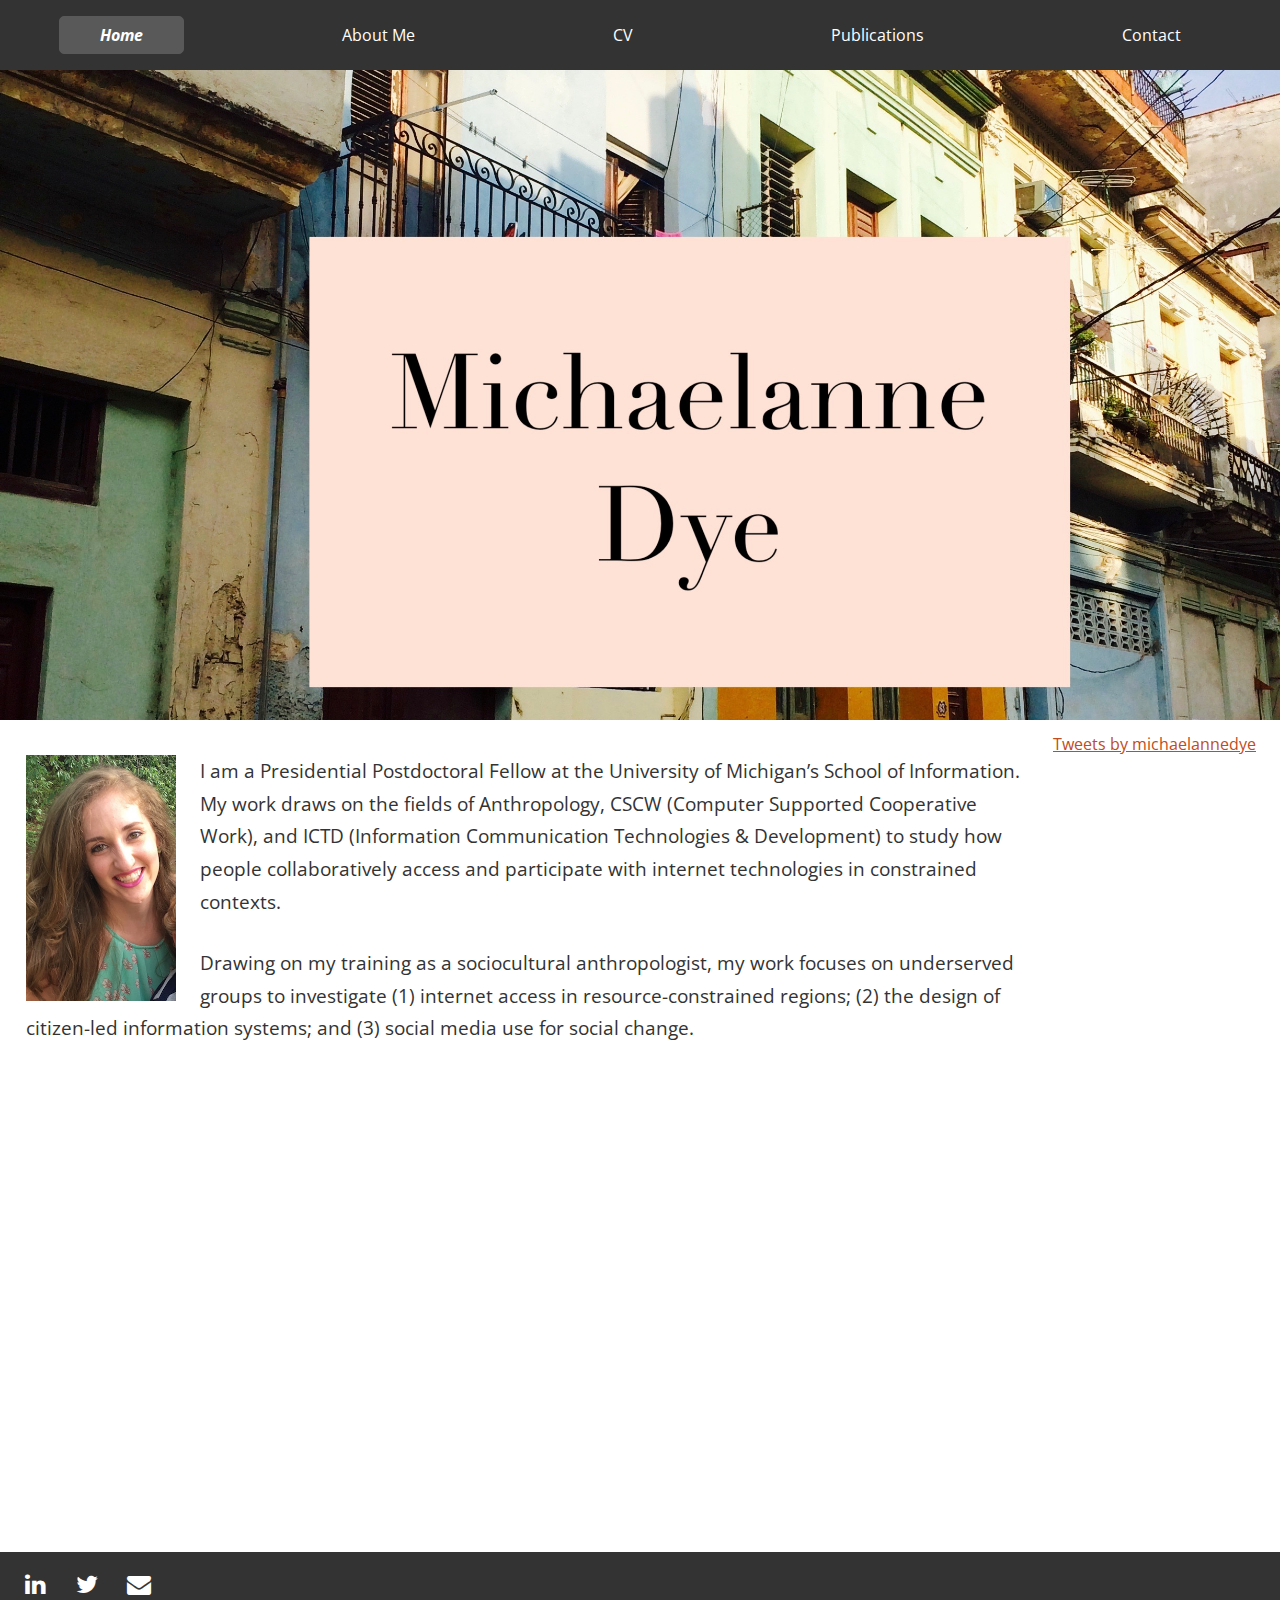
==== index.html @ e928bdb2 "Fixed W3 Errors and Warnings" ====
<!DOCTYPE html>
<html lang="en">
<head>
    <meta charset="utf-8">
    <meta name="viewport" content="width=device-width, initial-scale=1">
    <link rel="stylesheet" type="text/css" href="css/html5reset.css">
    <link rel="stylesheet" type="text/css" href="css/style.css">
    <link rel="stylesheet" href="https://cdnjs.cloudflare.com/ajax/libs/font-awesome/4.7.0/css/font-awesome.min.css">
    <link rel="stylesheet" href="https://fonts.googleapis.com/css?family=Open+Sans">
    <meta name = 'viewport' content='width=device-width, initial-scale=1'>
    <title>Home - Michaelanne Dye</title>
  </head>
<body>
    <div class="skip"><a  href="#content">Skip to content</a></div>
  <div class="stick">
      <nav id="site-navigation" class="main-navigation clear">
        <div class="nav-container">
        <ul id="nav-list" class="nav-menu" aria-expanded="false">
           <li id="home" class = "current"><a href="index.html" aria-current="page">Home</a></li>
           <li id="about_me"><a href="aboutmich.html">About Me</a></li>
           <li id="cv"><a target="_blank" rel="noopener noreferrer" href="uploads/michaelannedye_cv_2019.pdf">CV</a></li>
           <li id="publications"><a href="publications.html">Publications</a></li>
           <li id="contact"><a href="contactmich.html">Contact</a></li>
         </ul>
       </div>
     </nav>

      </div><!-- .sticky -->

      <div class="header-bg">
        <div id="home-branding" class="site-branding">
	<span class="background-image" role="img" aria-label="Michaelanne Dye"> </span>
        </div><!-- .site-branding -->
      </div><!-- .header-bg -->
<div class="home-page page">


	<div id="content" class="site-content">

  <div id="primary" class="content-area">

	<main id="main" class="site-main">


	<div class="home-content">
    <div id = "home-paragraphs">


  		<p><img id = "michaelanne_home_img" src = "images/michaelanne.jpg" alt = "Photo of Michaelanne Dye">
  			I am a Presidential Postdoctoral Fellow at the University of Michigan’s School of Information.&nbsp;
  			My work draws on the fields of Anthropology, CSCW (Computer Supported Cooperative Work), and ICTD
  			(Information Communication Technologies &amp; Development) to study how people collaboratively access and participate with internet technologies in
  			constrained contexts.</p>
  		<p>Drawing on my training as a sociocultural anthropologist, my work focuses on underserved groups to investigate (1) internet access in
  			resource-constrained regions; (2) the design of citizen-led information systems; and (3) social media use for social change.</p>
  		<!-- <p>Read more about me <a href="aboutmich.html">here</a>.</p> -->
    </div> <!-- home-paragraphs -->

    <div class="skip_t"><a  href="#foot">Skip Twitter Stream</a></div>
    <div id = "twitter-mobile"  class="twitter_div" role="complementary">
      <!-- Twitter stream -->
    	<a class="twitter-timeline" data-lang="en"  data-height="500" data-theme="light"
      href="https://twitter.com/michaelannedye?ref_src=twsrc%5Etfw"
      aria-label="Start of twitter timeline">Tweets by michaelannedye</a>
    	<script async src="https://platform.twitter.com/widgets.js"></script>
    </div><!-- #twitter_mobile -->

    <div id = "twitter-tablet"  class="twitter_div" role="complementary">
      <!-- Twitter stream -->
      <a class="twitter-timeline" data-lang="en"  data-height="700" data-theme="light"
      href="https://twitter.com/michaelannedye?ref_src=twsrc%5Etfw"
      aria-label="Start of twitter timeline">Tweets by michaelannedye</a>
      <script async src="https://platform.twitter.com/widgets.js"></script>
    </div><!-- #twitter_tablet -->

    <div id = "twitter-desktop"  class="twitter_div" role="complementary">
      <!-- Twitter stream -->

      <a class="twitter-timeline" data-lang="en"  data-height="450" data-theme="light"
      href="https://twitter.com/michaelannedye?ref_src=twsrc%5Etfw"
      aria-label="Start of twitter timeline">Tweets by michaelannedye</a>
      <script async src="https://platform.twitter.com/widgets.js"></script>
    </div><!-- #twitter_desktop -->

	</div><!-- .entry-content -->
	</main><!-- #main -->

  </div><!-- #primary -->
	</div><!-- #content -->



</div><!-- #home-page -->

<div class="footer-wrap clear" id = "foot">
    <footer>
      <a href="https://www.linkedin.com/in/michaelannedye/" target="_blank" rel="noopener noreferrer" aria-label="Linkedin Link"><i class="fa fa-linkedin"></i></a>
			<a href="https://twitter.com/michaelannedye" target="_blank" rel="noopener noreferrer" aria-label="Twitter Link"><i class="fa fa-twitter"></i></a>
			<a href="mailto:mmtd@umich.edu" target="_blank" rel="noopener noreferrer" aria-label="Email Link"><i class="fa fa-envelope"></i></a>
    </footer>
  </div><!-- .footer-wrap -->


</body>
</html>
---- css/style.css ----
/* This is our main stylesheet */
  /* Mobile view*/

  /* COMMON FOR EVERY PAGE */
  /* Header image at top of site */
  .site-branding{
    min-height: 150px;
    background-image: url("../images/header-thin1.jpg");
    background-repeat: no-repeat;
    margin:0;
    background-attachment: scroll;
    background-size: 100%;
    background-position: center;
    align-items: center;
  }

  .nav-menu {
    display: flex;
    flex-direction: row;
    height: 70px;
    flex: 0 0 100%;
    overflow: hidden;
    background-color: #333;
    list-style: none;
    justify-content: space-around;
    align-items: center;
    margin: 0;
    font-family: "Open Sans", sans-serif;
    color: #004E89;
  }
  a:hover{
    font-weight: bold;
    text-decoration: underline;
  }
  /* How navbar indicates the current page */
  .current a {
    background-color: #595959;
    padding: 10px;
    color: white !important;
    border: 1px solid #595959;
    border-radius: 5px;
    font-style: italic;
    font-weight: bold;
}
  /* Navbar links */
  .nav-menu a {
    display: flex;
    color: #FFFF;
    text-align: center;
    text-decoration: none;
    justify-content: right;
    padding-left: 40px;
    padding-right: 40px;
  }

  .nav-menu a:hover {
    font-weight: bold;
    text-decoration: underline;
    animation: shake 0.82s cubic-bezier(.36,.07,.19,.97) both;
    transform: translate3d(0, 0, 0);
    backface-visibility: hidden;
  }

  h2{
    font-family: "Open Sans", sans-serif;
    margin: 1em;
    color: #333;
    font-size: 28px;
    margin-top: 40px;
  }


  @keyframes shake {
    10%, 90% {
      transform: translate3d(-1px, 0, 0);
    }

    20%, 80% {
      transform: translate3d(2px, 0, 0);
    }

    30%, 50%, 70% {
      transform: translate3d(-4px, 0, 0);
    }

    40%, 60% {
      transform: translate3d(4px, 0, 0);
    }
  }
  .home-page, .page{
    margin:1em;
    font-family: "Open Sans", sans-serif;
  }
  /* The sticky class is added to the navbar with JS when it reaches its scroll position */
  .sticky {
    position: fixed;
    top: 0;
    width: 100%;
  }

  /* Add some top padding to the page content to prevent sudden quick movement (as the navigation bar gets a new position at the top of the page (position:fixed and top:0) */
  .sticky + .content-area {
    padding-top: 60px;
  }

  .skip a{
    background: white;
    left: 0;
    padding: 6px;
    position: absolute;
    top:-40px;
    -webkit-transition: top 1s ease-out;
    transition: top 1s ease-out;
    z-index: 1;
  }
  a {
    color: #bf4c22;
  }

  .skip a:focus{
    top:0;
  }

  *:focus{
    border: solid 2px white;
  }

  p{
    font-family: "Open Sans", sans-serif;
    color: #333;
    padding: 20px;
    line-height: normal;
    font-size: 1.2em;
  }
  .page{
    min-height: calc(100vh - 100px);
  }
  footer{
    display: inline-block;
    position: sticky;
    left: 0;
    height: 20%;
    width: 100%;
    color: white;
    background-color: #333;
    font-size: 50px;
    text-align: center;
    padding-top: 10px;
    padding-bottom: 10px;

  }

  i {
    color: white;
    padding: 10px;
    padding-top: 30px;
    padding-bottom: 30px;
    width: 15%;
    margin-left: 15px;
    object-fit: contain;
  }

  /* HOME PAGE / INDEX.HTML ONLY */


  #home-branding {
    background-image: url("../images/color-header.jpg");
    background-repeat: no-repeat;
    background-size: 100%;
    background-position: center;
    min-height: 100px;
    margin: 0;
    align-items: center;
    height: 410px;
  }

  /* paragraph settings for home page */
  .home-content p{
    display: block;
    margin-block-start: 1em;
    margin-block-end: 1em;
    margin-inline-start: 0px;
    margin-inline-end: 0px;

    font-weight: normal;
    font-size: 1.2em;
    line-height: 1.7;
    margin-bottom: 1.5em;
    margin-left: .5em;
    margin-right:.5em;
    text-rendering: optimizeLegibility;
    padding:0;
  }
  #michaelanne_home_img{
    width: 35vw;
    display: inline;
    float: left;
    margin-right: 1.25em;
    margin-bottom: 0.1em;
  }
  .home-content p{
    display: block;
    margin-block-start: 1em;
    margin-block-end: 1em;
    margin-inline-start: 0px;
    margin-inline-end: 0px;

    font-weight: normal;
    font-size: 1.2em;
    line-height: 1.7;
    margin-bottom: 1.5em;
    margin-left: .5em;
    margin-right:.5em;
    text-rendering: optimizeLegibility;
  }

  .skip_t a{
    background: white;
    left: 0;
    padding: 6px;
    position: fixed;
    top:-40px;
    -webkit-transition: top 1s ease-out;
    transition: top 1s ease-out;
    z-index: 1;
    width: 150px;
  }

  .skip_t a:focus{
    top:0px;
  }
  .skip_t{
    left: 0;
    padding: 6px;
    position: absolute;
    top:-40px;
  }

  .twitter_div{
    margin-left: .5em;
    margin-right:.5em;
  }
  #twitter-mobile{
    display:block;
  }
  #twitter-tablet{
    display:none;
  }
  #twitter-desktop{
    display:none;
  }

  /* ABOUT PAGE ONLY*/

  #footer_div{
    grid-column: 1/-1;
    grid-row: 10/auto;
  }
    /* About Page */

  body{
    background-color: #FFFF;

  }

  .container1{
    display: grid;
    grid-template-columns: repeat(4, 1fr);
    grid-row-gap: 15px;
    grid-template-rows: 30px auto auto auto auto auto 100px;
  }

  .wedding-image{
    grid-column: 1/-1;
    grid-row: 3/4;

  }
  .newstext{
    grid-column: 1/-1;
    grid-row: 6/7;
  }
  .abouttext{
    grid-column: 1/-1;
    grid-row: 4/5;
  }
  .newstitle{
    grid-column: 1/-1;
    grid-row: 5/6;
  }



  /* PUBLICATIONS PAGE ONLY */
/* Accordian Links - Publications */
.accordion {
  background-color: #eee;
  color: #444;
  cursor: pointer;
  padding: 18px;
  width: 100%;
  height: 100px;
  border: none;
  outline: none;
  font-size:32px;
  transition: 0.5s;
}

.active, .accordion:hover {
  background-color: #ccc;
}

.panel {
  padding: 0 18px;
  background-color: white;
  max-height: 0;
  overflow: hidden;
  transition: max-height 1s ease-in-out;
}

.form {
  background-color: white;
}
/* End Accordian Links */


/* CONTACT PAGE ONLY */
input[type=text], select, textarea {
  width: 100%;
  padding: 12px;
  border: 1px solid #ccc;
  border-radius: 4px;
  box-sizing: border-box;
  margin-top: 6px;
  margin-bottom: 16px;
  resize: vertical;
}

input[type=submit] {
  background-color: #505050;
  color: white;
  padding: 12px 20px;
  border: none;
  border-radius: 4px;
  cursor: pointer;
}

input[type=submit]:hover {
  background-color: #333;
}

.content-container {
  border-radius: 5px;
  background-color: #f2f2f2;
  padding: 20px;
}


  /* Tablet */

@media screen and (min-width: 700px){
/* COMMON WITH ALL PAGES */
  .site-branding{
    min-height: 200px;
  }
  /* HOME PAGE */
  #home-branding {
    background-attachment: fixed;
    height: 650px;
  }
  #michaelanne_home_img{
    max-width: 150px;
  }
  .home-content{
    display:grid;
  }
  #home-paragraphs{
    grid-column: 1/ span 1;
  }
  .twitter_div{
    grid-column: 2/span 1;
  }

  #twitter-mobile{
    display:none;
  }
  #twitter-tablet{
    display:block;
  }
  #twitter-desktop{
    display:none;
  }

    /* ABOUT PAGE */
  #footer_div{
    grid-template-rows: 1fr;
    min-height:80px;
    grid-template-columns: auto auto auto auto auto auto;
  }

}

/* Desktop */
@media screen and (min-width: 900px){
  /* COMMON FOR ALL PAGES */
  .site-branding{
    min-height: 300px;
  }
  i {
    color: white;
    width: 10px;
    padding: 10px;
}

  footer {
    font-size: 24px;
    height: 40px;
    text-align: left;
  }
  /* HOME PAGE ONLY */
  #twitter-mobile{
    display:none;
  }
  #twitter-tablet{
    display:none;
  }
  #twitter-desktop{
    display:block;
  }

    /* ABOUT PAGE ONLY */
  .wedding-image{
    grid-column: 1/2;
    margin-left: 60px;
    margin-top: 25px;

  }
  .newstitle{
    grid-column: 2/4;
    grid-row: 5/6;
  }

  .newstext{
    grid-column: 1/4;
    margin-left: 60px;
  }
  .abouttext{
    grid-column: 2/5;
    grid-row: 3/4;
    margin-right: 40px;
  }


}
@media screen and (min-width: 1300px){
  /* COMMON FOR ALL PAGES */
  .site-branding{
    min-height: 350px;
  }
}

/* Reduce motion */
@media screen and (prefers-reduced-motion: reduce){
  /* COMMON FOR ALL PAGES */
  html{
      scroll-behavior: auto; /* Removes scroll animation */
  }
  .skip a{
    -webkit-transition: default;
    transition: default;
  }
  .site-branding{
    min-height: 300px;
  }

  /* HOME PAGE ONLY */
  .skip_t a{
    -webkit-transition: default;
    transition: default;
  }
}
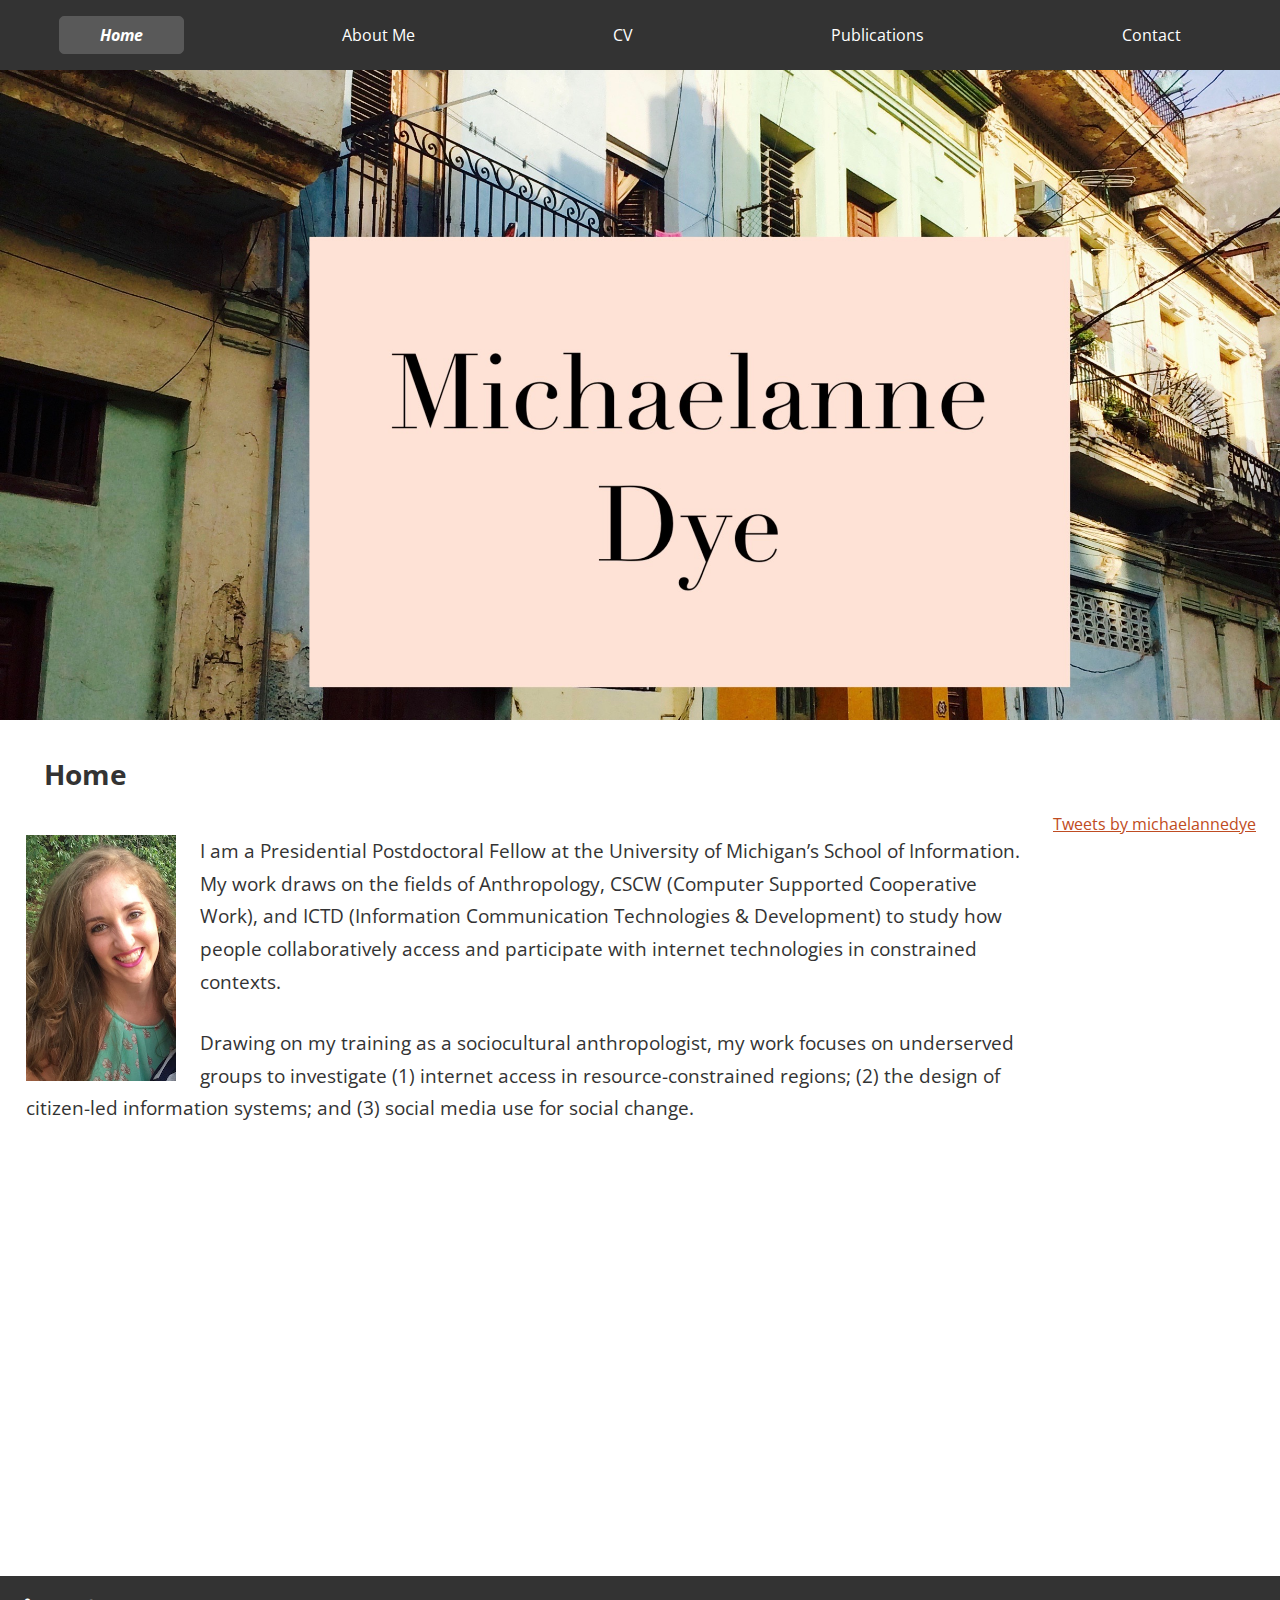
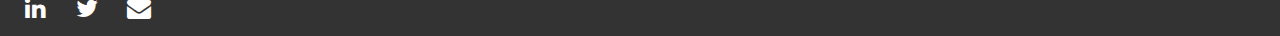
==== commit 21d3e84f: "Erronious divs" ====
--- a/index.html
+++ b/index.html
@@ -8,10 +8,19 @@
     <link rel="stylesheet" href="https://cdnjs.cloudflare.com/ajax/libs/font-awesome/4.7.0/css/font-awesome.min.css">
     <link rel="stylesheet" href="https://fonts.googleapis.com/css?family=Open+Sans">
     <meta name = 'viewport' content='width=device-width, initial-scale=1'>
+    <!-- Global site tag (gtag.js) - Google Analytics -->
+<script async src="https://www.googletagmanager.com/gtag/js?id=G-X8GJ1Q3ZE9"></script>
+<script>
+  window.dataLayer = window.dataLayer || [];
+  function gtag(){dataLayer.push(arguments);}
+  gtag('js', new Date());
+
+  gtag('config', 'G-X8GJ1Q3ZE9');
+</script>
     <title>Home - Michaelanne Dye</title>
   </head>
 <body>
-    <div class="skip"><a  href="#content">Skip to content</a></div>
+    <div class="skip"><a  href="#main">Skip to content</a></div>
   <div class="stick">
       <nav id="site-navigation" class="main-navigation clear">
         <div class="nav-container">
@@ -29,19 +38,16 @@
 
       <div class="header-bg">
         <div id="home-branding" class="site-branding">
-	<span class="background-image" role="img" aria-label="Michaelanne Dye"> </span>
+        	<span class="background-image" role="img" aria-label="Michaelanne Dye"> </span>
         </div><!-- .site-branding -->
       </div><!-- .header-bg -->
+
 <div class="home-page page">
-
-
-	<div id="content" class="site-content">
-
-  <div id="primary" class="content-area">
 
 	<main id="main" class="site-main">
 
-
+    <h1>Home</h1>
+  
 	<div class="home-content">
     <div id = "home-paragraphs">
 
@@ -57,36 +63,37 @@
     </div> <!-- home-paragraphs -->
 
     <div class="skip_t"><a  href="#foot">Skip Twitter Stream</a></div>
-    <div id = "twitter-mobile"  class="twitter_div" role="complementary">
+    <aside id = "twitter-mobile"  class="twitter_div" >
       <!-- Twitter stream -->
     	<a class="twitter-timeline" data-lang="en"  data-height="500" data-theme="light"
       href="https://twitter.com/michaelannedye?ref_src=twsrc%5Etfw"
       aria-label="Start of twitter timeline">Tweets by michaelannedye</a>
     	<script async src="https://platform.twitter.com/widgets.js"></script>
-    </div><!-- #twitter_mobile -->
+    </aside><!-- #twitter_mobile -->
 
-    <div id = "twitter-tablet"  class="twitter_div" role="complementary">
+    <aside id = "twitter-tablet"  class="twitter_div" >
       <!-- Twitter stream -->
       <a class="twitter-timeline" data-lang="en"  data-height="700" data-theme="light"
       href="https://twitter.com/michaelannedye?ref_src=twsrc%5Etfw"
       aria-label="Start of twitter timeline">Tweets by michaelannedye</a>
       <script async src="https://platform.twitter.com/widgets.js"></script>
-    </div><!-- #twitter_tablet -->
+    </aside><!-- #twitter_tablet -->
 
-    <div id = "twitter-desktop"  class="twitter_div" role="complementary">
+    <aside id = "twitter-desktop"  class="twitter_div">
       <!-- Twitter stream -->
 
       <a class="twitter-timeline" data-lang="en"  data-height="450" data-theme="light"
       href="https://twitter.com/michaelannedye?ref_src=twsrc%5Etfw"
       aria-label="Start of twitter timeline">Tweets by michaelannedye</a>
       <script async src="https://platform.twitter.com/widgets.js"></script>
-    </div><!-- #twitter_desktop -->
+    </aside><!-- #twitter_desktop -->
 
 	</div><!-- .entry-content -->
 	</main><!-- #main -->
 
-  </div><!-- #primary -->
-	</div><!-- #content -->
+ 
+
+  
 
 
 
--- a/css/style.css
+++ b/css/style.css
@@ -60,7 +60,13 @@
     transform: translate3d(0, 0, 0);
     backface-visibility: hidden;
   }
-
+  h1{
+    font-family: "Open Sans", sans-serif;
+    margin: 1em;
+    color: #333;
+    font-size: 28px;
+    margin-top: 40px;
+  }
   h2{
     font-family: "Open Sans", sans-serif;
     margin: 1em;
@@ -104,6 +110,7 @@
   }
 
   .skip a{
+    font-family: "Open Sans", sans-serif;
     background: white;
     left: 0;
     padding: 6px;
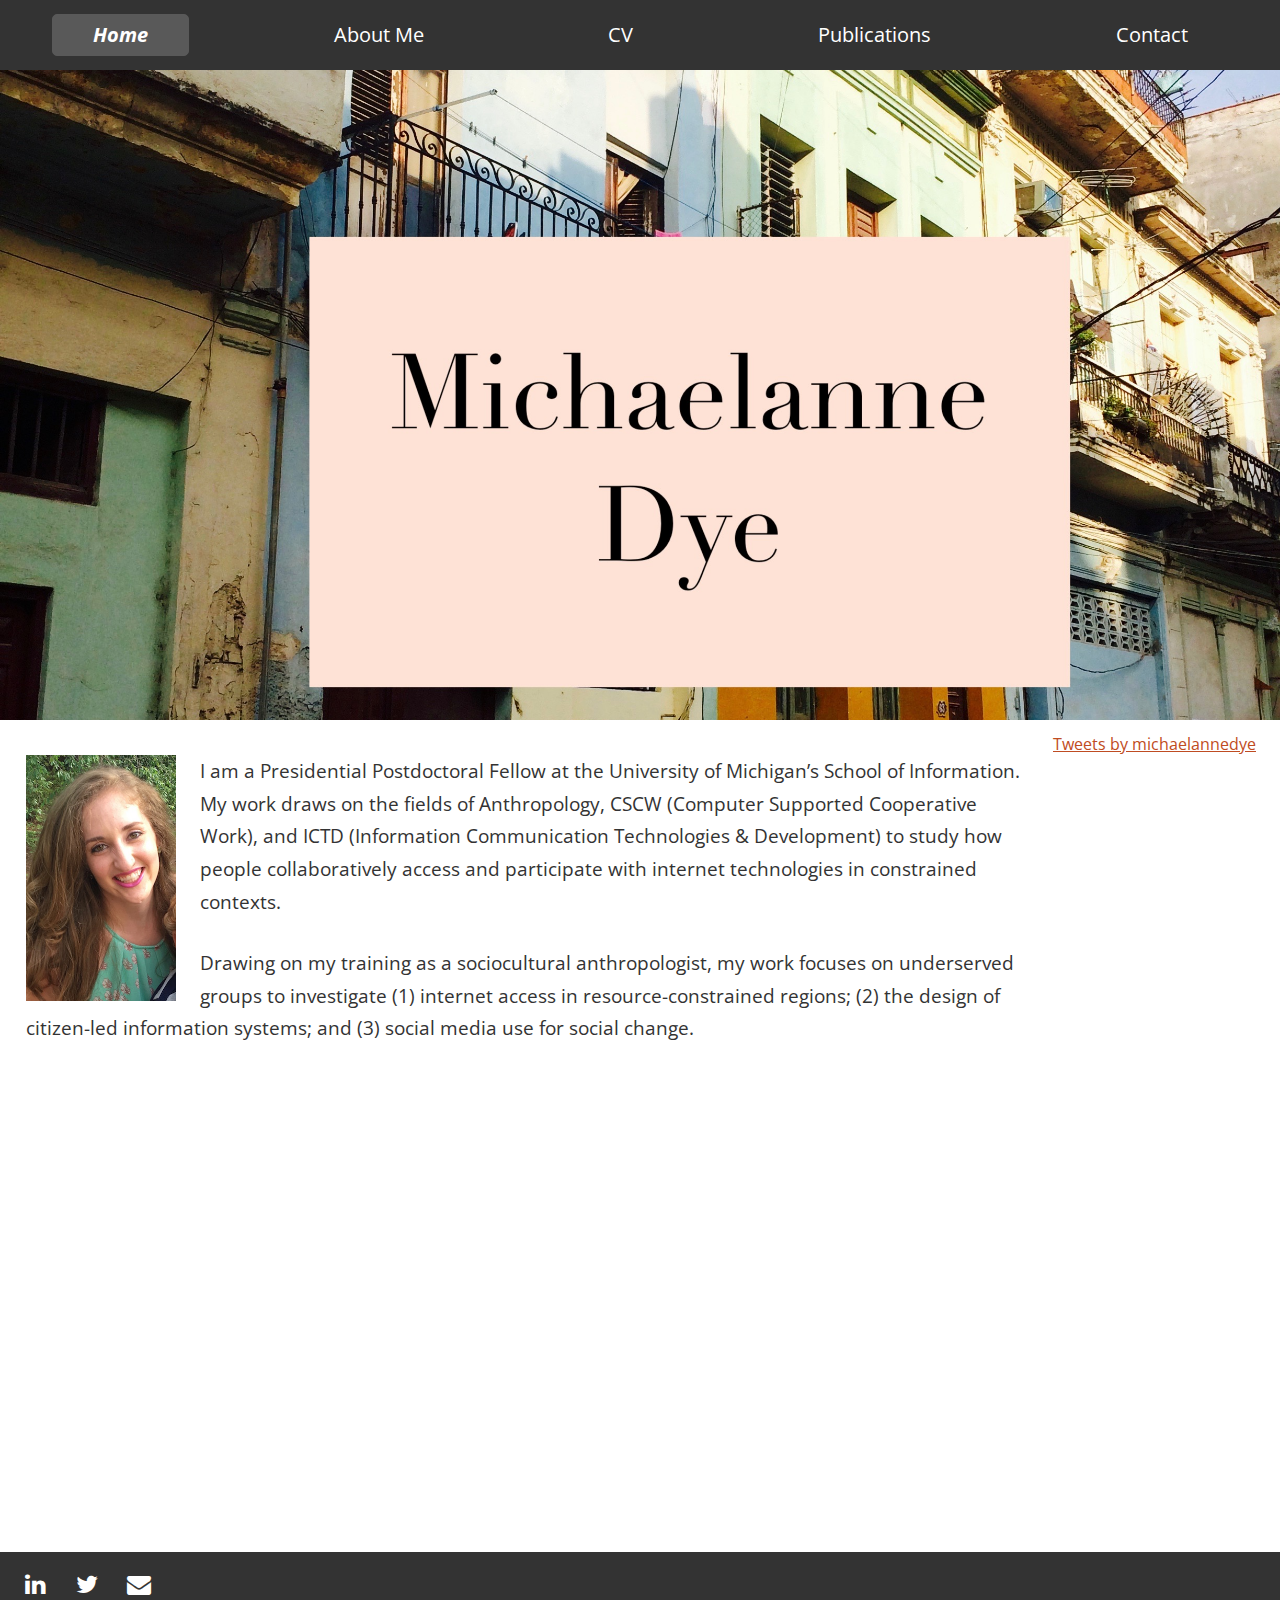
==== commit 92c0d44c: "adding google analytics" ====
--- a/index.html
+++ b/index.html
@@ -20,7 +20,7 @@
     <title>Home - Michaelanne Dye</title>
   </head>
 <body>
-    <div class="skip"><a  href="#main">Skip to content</a></div>
+    <div class="skip"><a  href="#content">Skip to content</a></div>
   <div class="stick">
       <nav id="site-navigation" class="main-navigation clear">
         <div class="nav-container">
@@ -38,16 +38,19 @@
 
       <div class="header-bg">
         <div id="home-branding" class="site-branding">
-        	<span class="background-image" role="img" aria-label="Michaelanne Dye"> </span>
+	<span class="background-image" role="img" aria-label="Michaelanne Dye"> </span>
         </div><!-- .site-branding -->
       </div><!-- .header-bg -->
+<div class="home-page page">
 
-<div class="home-page page">
+
+	<div id="content" class="site-content">
+
+  <div id="primary" class="content-area">
 
 	<main id="main" class="site-main">
 
-    <h1>Home</h1>
-  
+
 	<div class="home-content">
     <div id = "home-paragraphs">
 
@@ -63,37 +66,36 @@
     </div> <!-- home-paragraphs -->
 
     <div class="skip_t"><a  href="#foot">Skip Twitter Stream</a></div>
-    <aside id = "twitter-mobile"  class="twitter_div" >
+    <div id = "twitter-mobile"  class="twitter_div" role="complementary">
       <!-- Twitter stream -->
     	<a class="twitter-timeline" data-lang="en"  data-height="500" data-theme="light"
       href="https://twitter.com/michaelannedye?ref_src=twsrc%5Etfw"
       aria-label="Start of twitter timeline">Tweets by michaelannedye</a>
     	<script async src="https://platform.twitter.com/widgets.js"></script>
-    </aside><!-- #twitter_mobile -->
+    </div><!-- #twitter_mobile -->
 
-    <aside id = "twitter-tablet"  class="twitter_div" >
+    <div id = "twitter-tablet"  class="twitter_div" role="complementary">
       <!-- Twitter stream -->
       <a class="twitter-timeline" data-lang="en"  data-height="700" data-theme="light"
       href="https://twitter.com/michaelannedye?ref_src=twsrc%5Etfw"
       aria-label="Start of twitter timeline">Tweets by michaelannedye</a>
       <script async src="https://platform.twitter.com/widgets.js"></script>
-    </aside><!-- #twitter_tablet -->
+    </div><!-- #twitter_tablet -->
 
-    <aside id = "twitter-desktop"  class="twitter_div">
+    <div id = "twitter-desktop"  class="twitter_div" role="complementary">
       <!-- Twitter stream -->
 
       <a class="twitter-timeline" data-lang="en"  data-height="450" data-theme="light"
       href="https://twitter.com/michaelannedye?ref_src=twsrc%5Etfw"
       aria-label="Start of twitter timeline">Tweets by michaelannedye</a>
       <script async src="https://platform.twitter.com/widgets.js"></script>
-    </aside><!-- #twitter_desktop -->
+    </div><!-- #twitter_desktop -->
 
 	</div><!-- .entry-content -->
 	</main><!-- #main -->
 
- 
-
-  
+  </div><!-- #primary -->
+	</div><!-- #content -->
 
 
 
--- a/css/style.css
+++ b/css/style.css
@@ -14,65 +14,84 @@
     align-items: center;
   }
 
-  .nav-menu {
-    display: flex;
-    flex-direction: row;
-    height: 70px;
-    flex: 0 0 100%;
+   .nav-menu {
     overflow: hidden;
     background-color: #333;
     list-style: none;
+    height: 70px;
     justify-content: space-around;
     align-items: center;
     margin: 0;
-    font-family: "Open Sans", sans-serif;
-    color: #004E89;
-  }
-  a:hover{
-    font-weight: bold;
-    text-decoration: underline;
-  }
-  /* How navbar indicates the current page */
-  .current a {
-    background-color: #595959;
-    padding: 10px;
-    color: white !important;
-    border: 1px solid #595959;
-    border-radius: 5px;
-    font-style: italic;
-    font-weight: bold;
-}
-  /* Navbar links */
+    padding: 0;
+
+  }
+
   .nav-menu a {
-    display: flex;
-    color: #FFFF;
-    text-align: center;
-    text-decoration: none;
-    justify-content: right;
-    padding-left: 40px;
-    padding-right: 40px;
+  float: left;
+  display: block;
+  color: white;
+  text-align: center;
+  padding: 20px;
+  text-decoration: none;
+  font-size: 20px;
   }
 
   .nav-menu a:hover {
-    font-weight: bold;
-    text-decoration: underline;
-    animation: shake 0.82s cubic-bezier(.36,.07,.19,.97) both;
-    transform: translate3d(0, 0, 0);
-    backface-visibility: hidden;
-  }
+    background-color: #ddd;
+    color: black;
+  }
+
+  .nav-menu li:nth-child(2),
+  .nav-menu li:nth-child(3),
+  .nav-menu li:nth-child(4),
+  .nav-menu li:nth-child(5) {
+    display: none;
+  }
+
+  .nav-menu a.icon {
+   float: right;
+   display: block;
+ }
+
+  .nav-menu.responsive {
+    position: relative;
+    float: none;
+    width: 100%;
+    height: auto;
+  }
+
+  .nav-menu.responsive a {
+        float: none;
+  }
+
+  .nav-menu.responsive .icon {
+    position: absolute;
+    right: 0;
+    top: 0;
+  }
+  .nav-menu.responsive li {
+    display: block;
+    text-align: left;
+  }
+
+  .fa-bars {
+    padding-top: 10px;
+    padding-bottom: 10px;
+  }
+
+
   h1{
     font-family: "Open Sans", sans-serif;
     margin: 1em;
     color: #333;
-    font-size: 28px;
-    margin-top: 40px;
-  }
+    font-size: 30px;
+  }
+
   h2{
     font-family: "Open Sans", sans-serif;
     margin: 1em;
     color: #333;
     font-size: 28px;
-    margin-top: 40px;
   }
 
 
@@ -110,7 +129,7 @@
   }
 
   .skip a{
-    font-family: "Open Sans", sans-serif;
+    font-family: "Open-sans", sans-serif;
     background: white;
     left: 0;
     padding: 6px;
@@ -412,6 +431,62 @@
   .site-branding{
     min-height: 300px;
   }
+  
+    .nav-menu {
+    display: flex;
+    flex-direction: row;
+    height: 70px;
+    flex: 0 0 100%;
+    overflow: hidden;
+    background-color: #333;
+    list-style: none;
+    justify-content: space-around;
+    align-items: center;
+    margin: 0;
+    font-family: "Open Sans", sans-serif;
+    color: #004E89;
+  }
+  a:hover{
+    font-weight: bold;
+    text-decoration: underline;
+  }
+  /* How navbar indicates the current page */
+  .current a {
+    background-color: #595959;
+    padding: 10px;
+    color: white !important;
+    border: 1px solid #595959;
+    border-radius: 5px;
+    font-style: italic;
+    font-weight: bold;
+}
+  /* Navbar links */
+  .nav-menu a {
+    display: flex;
+    color: #FFFF;
+    text-align: center;
+    text-decoration: none;
+    justify-content: right;
+    padding-left: 40px;
+    padding-right: 40px;
+  }
+
+  .nav-menu a:hover {
+    font-weight: bold;
+    text-decoration: underline;
+    animation: shake 0.82s cubic-bezier(.36,.07,.19,.97) both;
+    transform: translate3d(0, 0, 0);
+    backface-visibility: hidden;
+  }
+
+  .nav-menu li:nth-child(2),
+  .nav-menu li:nth-child(3),
+  .nav-menu li:nth-child(4),
+  .nav-menu li:nth-child(5) {
+
+    display: block;
+  }
+
   i {
     color: white;
     width: 10px;
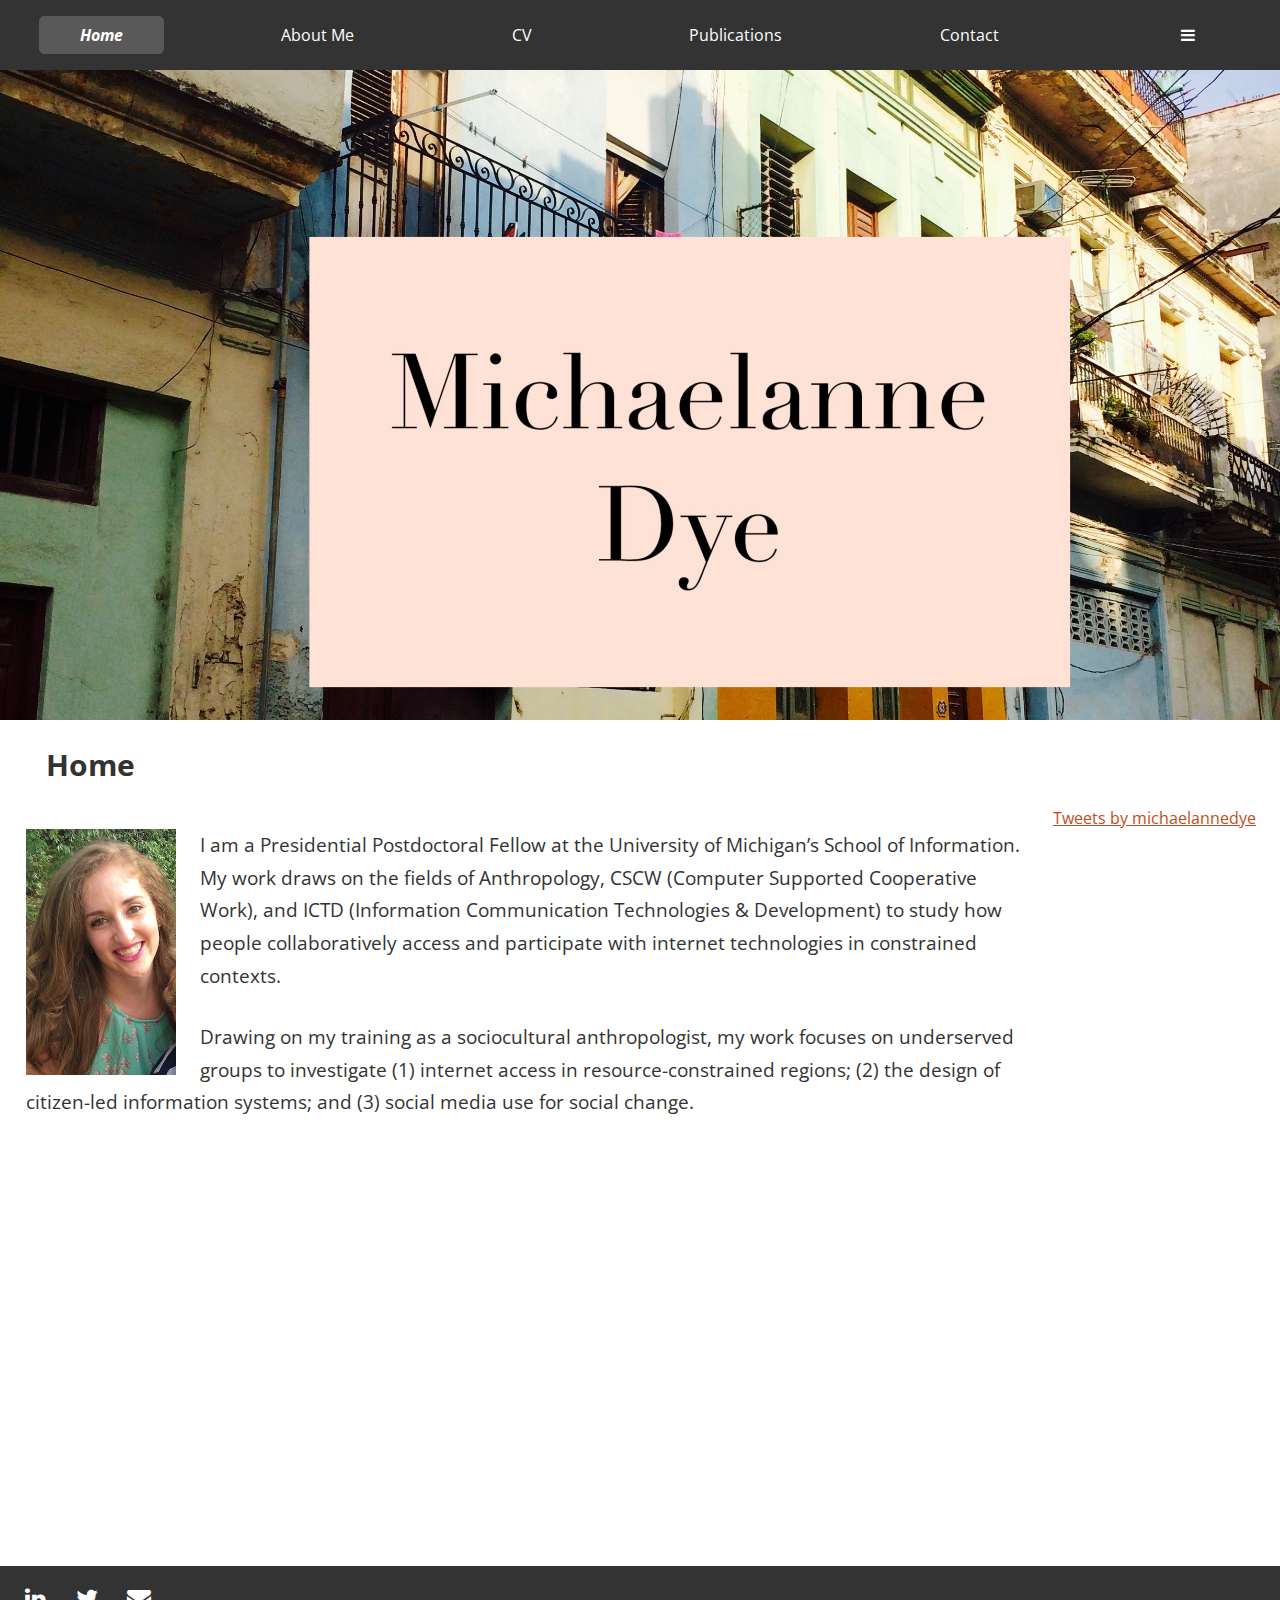
==== commit 449c1c3a: "Update index.html" ====
--- a/index.html
+++ b/index.html
@@ -20,7 +20,7 @@
     <title>Home - Michaelanne Dye</title>
   </head>
 <body>
-    <div class="skip"><a  href="#content">Skip to content</a></div>
+    <div class="skip"><a  href="#main">Skip to content</a></div>
   <div class="stick">
       <nav id="site-navigation" class="main-navigation clear">
         <div class="nav-container">
@@ -30,6 +30,7 @@
            <li id="cv"><a target="_blank" rel="noopener noreferrer" href="uploads/michaelannedye_cv_2019.pdf">CV</a></li>
            <li id="publications"><a href="publications.html">Publications</a></li>
            <li id="contact"><a href="contactmich.html">Contact</a></li>
+	   <li id="icon"><a href="javascript:void(0);" class="icon" onclick="responsiveNav()"><i class="fa fa-bars"></i> </a></li>
          </ul>
        </div>
      </nav>
@@ -38,19 +39,16 @@
 
       <div class="header-bg">
         <div id="home-branding" class="site-branding">
-	<span class="background-image" role="img" aria-label="Michaelanne Dye"> </span>
+        	<span class="background-image" role="img" aria-label="Michaelanne Dye"> </span>
         </div><!-- .site-branding -->
       </div><!-- .header-bg -->
+
 <div class="home-page page">
-
-
-	<div id="content" class="site-content">
-
-  <div id="primary" class="content-area">
 
 	<main id="main" class="site-main">
 
-
+    <h1>Home</h1>
+  
 	<div class="home-content">
     <div id = "home-paragraphs">
 
@@ -66,36 +64,37 @@
     </div> <!-- home-paragraphs -->
 
     <div class="skip_t"><a  href="#foot">Skip Twitter Stream</a></div>
-    <div id = "twitter-mobile"  class="twitter_div" role="complementary">
+    <aside id = "twitter-mobile"  class="twitter_div" >
       <!-- Twitter stream -->
     	<a class="twitter-timeline" data-lang="en"  data-height="500" data-theme="light"
       href="https://twitter.com/michaelannedye?ref_src=twsrc%5Etfw"
       aria-label="Start of twitter timeline">Tweets by michaelannedye</a>
     	<script async src="https://platform.twitter.com/widgets.js"></script>
-    </div><!-- #twitter_mobile -->
+    </aside><!-- #twitter_mobile -->
 
-    <div id = "twitter-tablet"  class="twitter_div" role="complementary">
+    <aside id = "twitter-tablet"  class="twitter_div" >
       <!-- Twitter stream -->
       <a class="twitter-timeline" data-lang="en"  data-height="700" data-theme="light"
       href="https://twitter.com/michaelannedye?ref_src=twsrc%5Etfw"
       aria-label="Start of twitter timeline">Tweets by michaelannedye</a>
       <script async src="https://platform.twitter.com/widgets.js"></script>
-    </div><!-- #twitter_tablet -->
+    </aside><!-- #twitter_tablet -->
 
-    <div id = "twitter-desktop"  class="twitter_div" role="complementary">
+    <aside id = "twitter-desktop"  class="twitter_div">
       <!-- Twitter stream -->
 
       <a class="twitter-timeline" data-lang="en"  data-height="450" data-theme="light"
       href="https://twitter.com/michaelannedye?ref_src=twsrc%5Etfw"
       aria-label="Start of twitter timeline">Tweets by michaelannedye</a>
       <script async src="https://platform.twitter.com/widgets.js"></script>
-    </div><!-- #twitter_desktop -->
+    </aside><!-- #twitter_desktop -->
 
 	</div><!-- .entry-content -->
 	</main><!-- #main -->
 
-  </div><!-- #primary -->
-	</div><!-- #content -->
+ 
+
+  
 
 
 
--- a/css/style.css
+++ b/css/style.css
@@ -14,71 +14,52 @@
     align-items: center;
   }
 
-   .nav-menu {
+  .nav-menu {
+    display: flex;
+    flex-direction: row;
+    height: 70px;
+    flex: 0 0 100%;
     overflow: hidden;
     background-color: #333;
     list-style: none;
-    height: 70px;
     justify-content: space-around;
     align-items: center;
     margin: 0;
-    padding: 0;
-
-  }
-
+    font-family: "Open Sans", sans-serif;
+    color: #004E89;
+  }
+  a:hover{
+    font-weight: bold;
+    text-decoration: underline;
+  }
+  /* How navbar indicates the current page */
+  .current a {
+    background-color: #595959;
+    padding: 10px;
+    color: white !important;
+    border: 1px solid #595959;
+    border-radius: 5px;
+    font-style: italic;
+    font-weight: bold;
+}
+  /* Navbar links */
   .nav-menu a {
-  float: left;
-  display: block;
-  color: white;
-  text-align: center;
-  padding: 20px;
-  text-decoration: none;
-  font-size: 20px;
+    display: flex;
+    color: #FFFF;
+    text-align: center;
+    text-decoration: none;
+    justify-content: right;
+    padding-left: 40px;
+    padding-right: 40px;
   }
 
   .nav-menu a:hover {
-    background-color: #ddd;
-    color: black;
-  }
-
-  .nav-menu li:nth-child(2),
-  .nav-menu li:nth-child(3),
-  .nav-menu li:nth-child(4),
-  .nav-menu li:nth-child(5) {
-    display: none;
-  }
-
-  .nav-menu a.icon {
-   float: right;
-   display: block;
- }
-
-  .nav-menu.responsive {
-    position: relative;
-    float: none;
-    width: 100%;
-    height: auto;
-  }
-
-  .nav-menu.responsive a {
-        float: none;
-  }
-
-  .nav-menu.responsive .icon {
-    position: absolute;
-    right: 0;
-    top: 0;
-  }
-  .nav-menu.responsive li {
-    display: block;
-    text-align: left;
-  }
-
-  .fa-bars {
-    padding-top: 10px;
-    padding-bottom: 10px;
-  }
-
+    font-weight: bold;
+    text-decoration: underline;
+    animation: shake 0.82s cubic-bezier(.36,.07,.19,.97) both;
+    transform: translate3d(0, 0, 0);
+    backface-visibility: hidden;
+  }
 
   h1{
     font-family: "Open Sans", sans-serif;
@@ -129,7 +110,6 @@
   }
 
   .skip a{
-    font-family: "Open-sans", sans-serif;
     background: white;
     left: 0;
     padding: 6px;
@@ -431,62 +411,6 @@
   .site-branding{
     min-height: 300px;
   }
-  
-    .nav-menu {
-    display: flex;
-    flex-direction: row;
-    height: 70px;
-    flex: 0 0 100%;
-    overflow: hidden;
-    background-color: #333;
-    list-style: none;
-    justify-content: space-around;
-    align-items: center;
-    margin: 0;
-    font-family: "Open Sans", sans-serif;
-    color: #004E89;
-  }
-  a:hover{
-    font-weight: bold;
-    text-decoration: underline;
-  }
-  /* How navbar indicates the current page */
-  .current a {
-    background-color: #595959;
-    padding: 10px;
-    color: white !important;
-    border: 1px solid #595959;
-    border-radius: 5px;
-    font-style: italic;
-    font-weight: bold;
-}
-  /* Navbar links */
-  .nav-menu a {
-    display: flex;
-    color: #FFFF;
-    text-align: center;
-    text-decoration: none;
-    justify-content: right;
-    padding-left: 40px;
-    padding-right: 40px;
-  }
-
-  .nav-menu a:hover {
-    font-weight: bold;
-    text-decoration: underline;
-    animation: shake 0.82s cubic-bezier(.36,.07,.19,.97) both;
-    transform: translate3d(0, 0, 0);
-    backface-visibility: hidden;
-  }
-
-  .nav-menu li:nth-child(2),
-  .nav-menu li:nth-child(3),
-  .nav-menu li:nth-child(4),
-  .nav-menu li:nth-child(5) {
-
-    display: block;
-  }
-
   i {
     color: white;
     width: 10px;
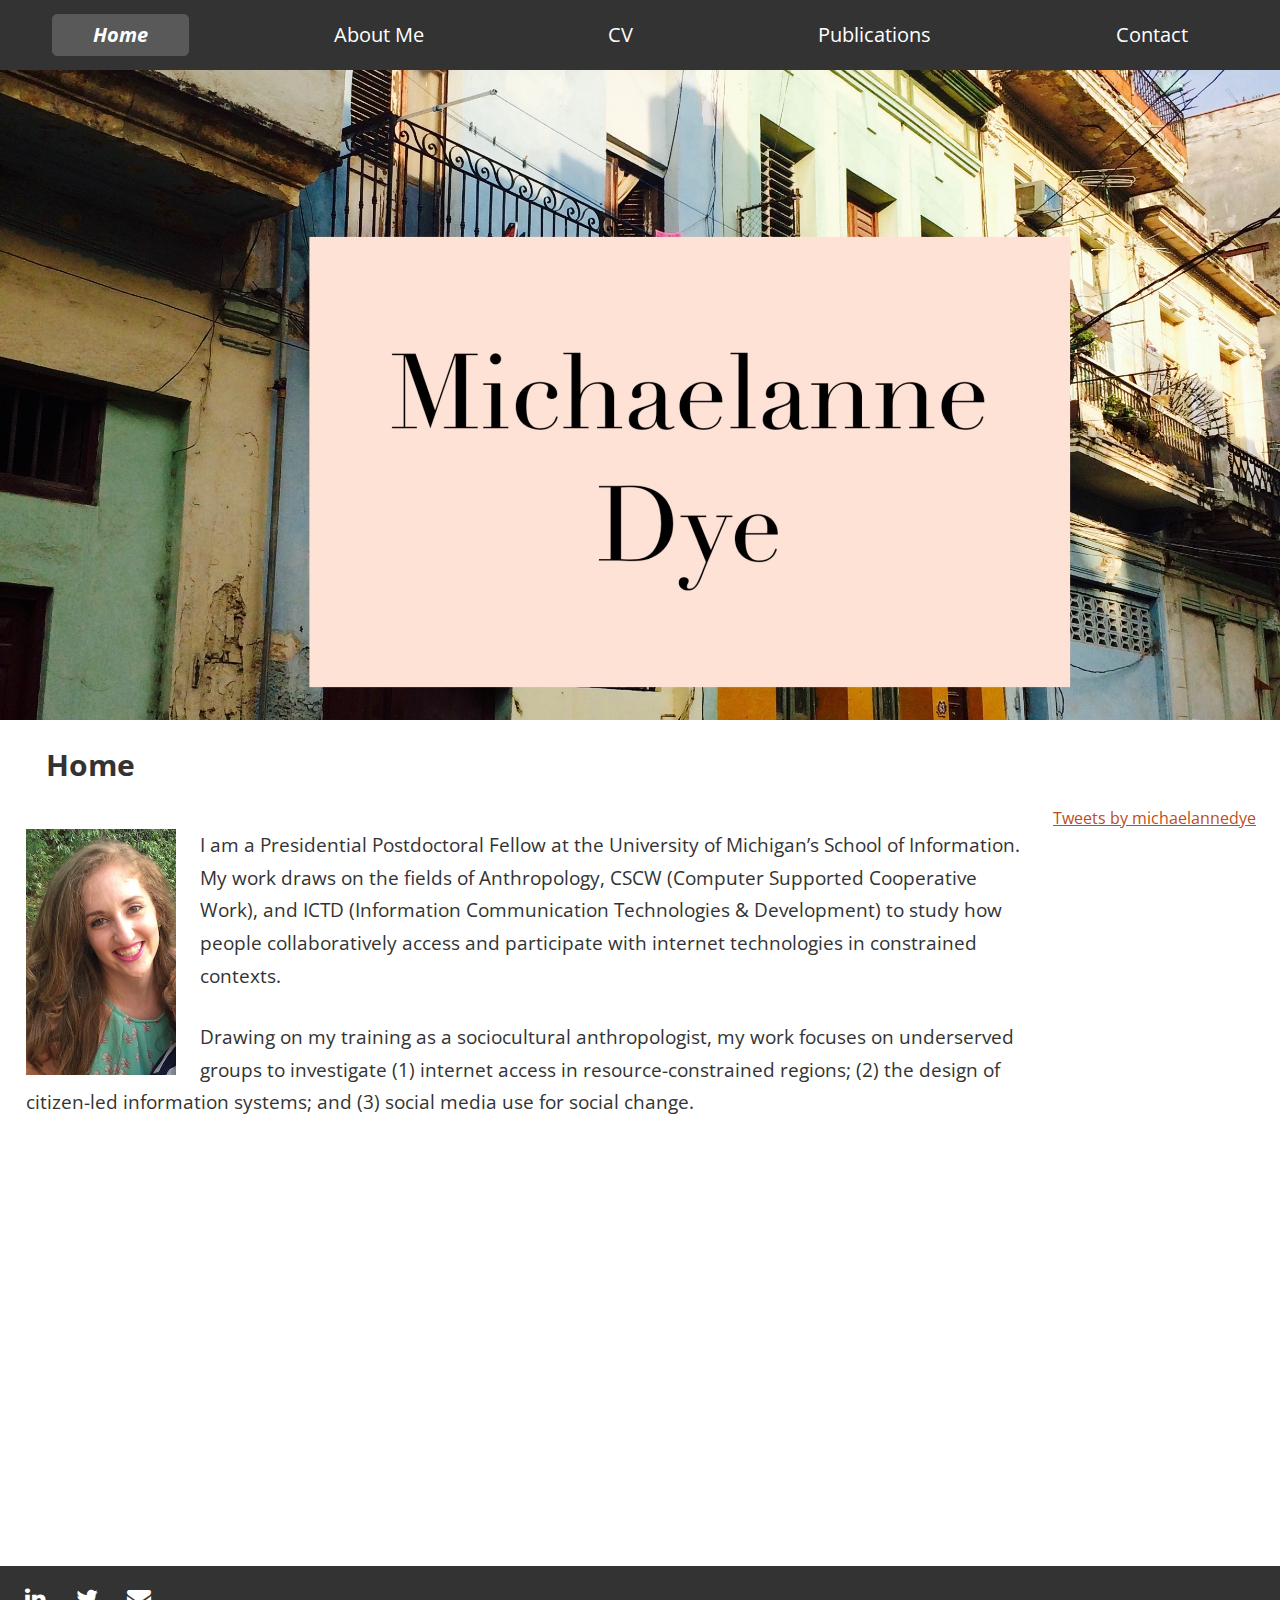
==== commit f8b71a05: "added aria label to menu icon" ====
--- a/index.html
+++ b/index.html
@@ -8,6 +8,7 @@
     <link rel="stylesheet" href="https://cdnjs.cloudflare.com/ajax/libs/font-awesome/4.7.0/css/font-awesome.min.css">
     <link rel="stylesheet" href="https://fonts.googleapis.com/css?family=Open+Sans">
     <meta name = 'viewport' content='width=device-width, initial-scale=1'>
+    <script type="text/javascript" src="javascript.js"></script>
     <!-- Global site tag (gtag.js) - Google Analytics -->
 <script async src="https://www.googletagmanager.com/gtag/js?id=G-X8GJ1Q3ZE9"></script>
 <script>
@@ -30,7 +31,7 @@
            <li id="cv"><a target="_blank" rel="noopener noreferrer" href="uploads/michaelannedye_cv_2019.pdf">CV</a></li>
            <li id="publications"><a href="publications.html">Publications</a></li>
            <li id="contact"><a href="contactmich.html">Contact</a></li>
-	   <li id="icon"><a href="javascript:void(0);" class="icon" onclick="responsiveNav()"><i class="fa fa-bars"></i> </a></li>
+	   <li id="icon"><a href="javascript:void(0);" class="icon" aria-label="Menu Icon" onclick="responsiveNav()"><i class="fa fa-bars"></i> </a></li>
          </ul>
        </div>
      </nav>
--- a/css/style.css
+++ b/css/style.css
@@ -15,51 +15,70 @@
   }
 
   .nav-menu {
-    display: flex;
-    flex-direction: row;
-    height: 70px;
-    flex: 0 0 100%;
     overflow: hidden;
     background-color: #333;
     list-style: none;
+    height: 70px;
     justify-content: space-around;
     align-items: center;
     margin: 0;
-    font-family: "Open Sans", sans-serif;
-    color: #004E89;
-  }
-  a:hover{
-    font-weight: bold;
-    text-decoration: underline;
-  }
-  /* How navbar indicates the current page */
-  .current a {
-    background-color: #595959;
-    padding: 10px;
-    color: white !important;
-    border: 1px solid #595959;
-    border-radius: 5px;
-    font-style: italic;
-    font-weight: bold;
-}
-  /* Navbar links */
+    padding: 0;
+
+  }
+
   .nav-menu a {
-    display: flex;
-    color: #FFFF;
-    text-align: center;
-    text-decoration: none;
-    justify-content: right;
-    padding-left: 40px;
-    padding-right: 40px;
-  }
-
-  .nav-menu a:hover {
-    font-weight: bold;
-    text-decoration: underline;
-    animation: shake 0.82s cubic-bezier(.36,.07,.19,.97) both;
-    transform: translate3d(0, 0, 0);
-    backface-visibility: hidden;
-  }
+  float: left;
+  display: block;
+  color: white;
+  text-align: center;
+  padding: 20px;
+  text-decoration: none;
+  font-size: 20px;
+  font-family: "Open Sans", sans-serif;
+  }
+
+  .nav-menu li:nth-child(2),
+  .nav-menu li:nth-child(3),
+  .nav-menu li:nth-child(4),
+  .nav-menu li:nth-child(5) {
+    display: none;
+  }
+
+  .nav-menu a.icon {
+   float: right;
+   display: block;
+ }
+
+.nav-menu li:last-child {
+   display: block;
+ }
+
+  .nav-menu.responsive {
+    position: relative;
+    float: none;
+    width: 100%;
+    height: auto;
+  }
+
+  .nav-menu.responsive a {
+        float: none;
+  }
+
+  .nav-menu.responsive .icon {
+    position: absolute;
+    right: 0;
+    top: 0;
+  }
+  .nav-menu.responsive li {
+    display: block;
+    text-align: left;
+  }
+
+  .fa-bars {
+    padding-top: 10px;
+    padding-bottom: 10px;
+  }
+
 
   h1{
     font-family: "Open Sans", sans-serif;
@@ -74,6 +93,7 @@
     color: #333;
     font-size: 28px;
   }
+
 
 
   @keyframes shake {
@@ -174,6 +194,7 @@
     background-repeat: no-repeat;
     background-size: 100%;
     background-position: center;
+    background-attachment: fixed;
     min-height: 100px;
     margin: 0;
     align-items: center;
@@ -368,6 +389,65 @@
   .site-branding{
     min-height: 200px;
   }
+
+    .nav-menu {
+      display: flex;
+      flex-direction: row;
+      height: 70px;
+      flex: 0 0 100%;
+      overflow: hidden;
+      background-color: #333;
+      list-style: none;
+      justify-content: space-around;
+      align-items: center;
+      margin: 0;
+      font-family: "Open Sans", sans-serif;
+      color: #004E89;
+    }
+    a:hover{
+      font-weight: bold;
+      text-decoration: underline;
+    }
+    /* How navbar indicates the current page */
+    .current a {
+      background-color: #595959;
+      padding: 10px;
+      color: white !important;
+      border: 1px solid #595959;
+      border-radius: 5px;
+      font-style: italic;
+      font-weight: bold;
+  }
+    /* Navbar links */
+    .nav-menu a {
+      display: flex;
+      color: #FFFF;
+      text-align: center;
+      text-decoration: none;
+      justify-content: right;
+      padding-left: 40px;
+      padding-right: 40px;
+    }
+
+    .nav-menu a:hover {
+      font-weight: bold;
+      text-decoration: underline;
+      animation: shake 0.82s cubic-bezier(.36,.07,.19,.97) both;
+      transform: translate3d(0, 0, 0);
+      backface-visibility: hidden;
+    }
+
+    .nav-menu li:nth-child(2),
+    .nav-menu li:nth-child(3),
+    .nav-menu li:nth-child(4),
+    .nav-menu li:nth-child(5) {
+
+      display: block;
+    }
+
+    .nav-menu li:last-child {
+      display: none;
+    }
   /* HOME PAGE */
   #home-branding {
     background-attachment: fixed;
@@ -411,6 +491,7 @@
   .site-branding{
     min-height: 300px;
   }
+
   i {
     color: white;
     width: 10px;
